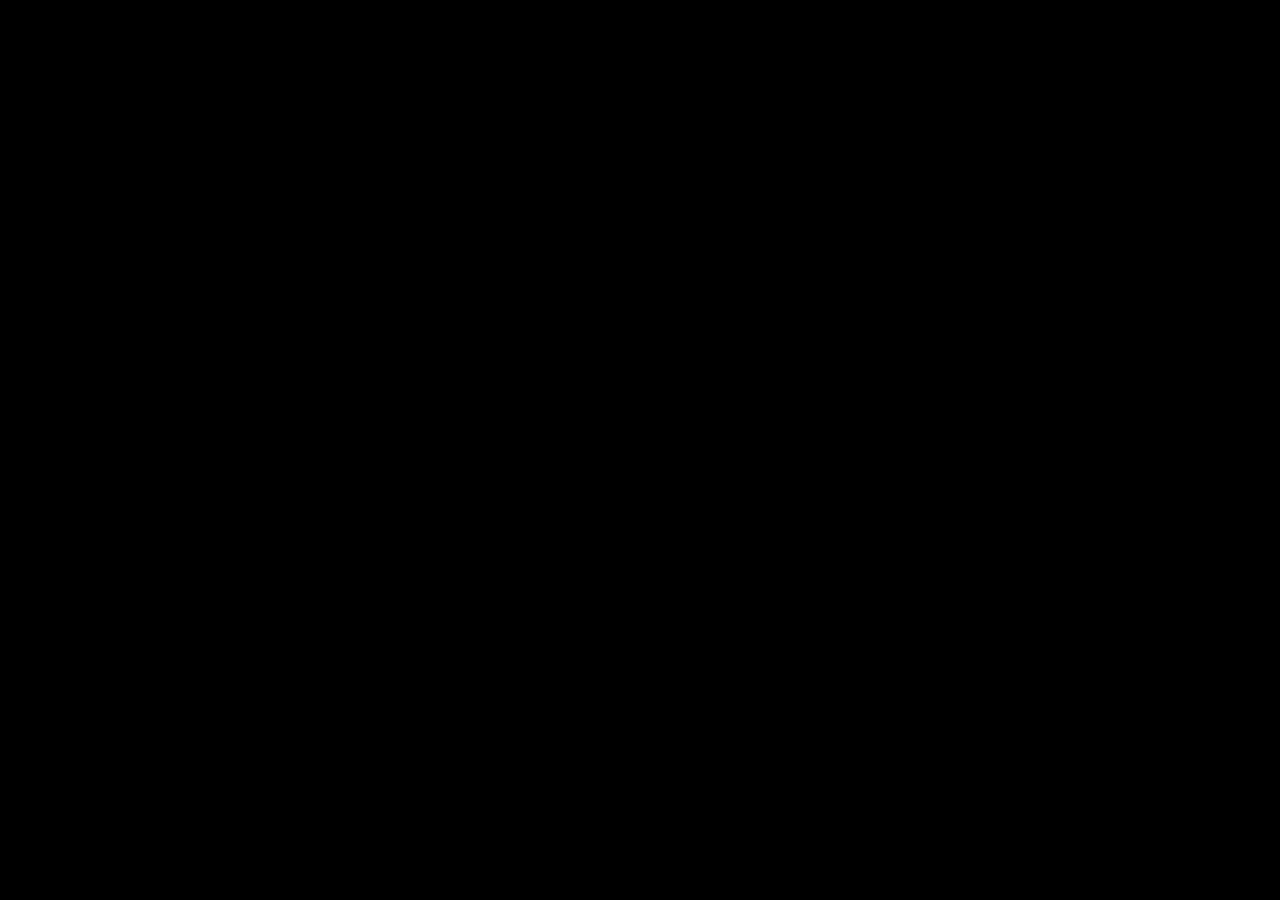
==== index.html @ 0ce422b0 "rework" ====
<head>
    <script src="/bower_components/angular/angular.min.js"></script>
    <script src="/bower_components/angular-route/angular-route.min.js"></script>
    <script src="/bower_components/jquery/dist/jquery.min.js"></script>
    <script src="/bower_components/jquery-backstretch/jquery.backstretch.min.js"></script>
    <script src="/js/app.js"></script>
    <script src="/js/services.js"></script>
    <script src="/js/controllers.js"></script>
    <script src="/js/directives.js"></script>
    <script src="/bower_components/swfobject/swfobject/src/swfobject.js"></script>
    <link rel="stylesheet" href="/css/style.css">
    <title ng-bind="title"></title>
</head>
<html ng-app="app">

<body>
<div ng-view>

</div>
</body>

</html>
---- css/style.css ----
@font-face
{
    font-family: 'Emulogic';
    font-style: normal;
    font-weight: 400;
    src: url('../fonts/emulogic.ttf');
}

.select-menu
{
    width: 32%;
    letter-spacing: 2px;
    font-family: "Emulogic", Helvetica, Arial, sans-serif;
    color: white;
    text-shadow: 2px 1px 0 black;
}

a.menu-element,
a.menu-element:visited
{
    color: #FFFFFF;
    text-decoration: none;
}

a.menu-element:hover,
a.menu-element:visited:hover
{
    text-decoration: underline;
}

a.back-button,
a.back-button:visited
{
    color: Orange;
    text-decoration: none;
}

a.back-button:hover,
a.back-button:visited:hover
{
    text-decoration: underline;
}

ul
{
    padding: 0;
}

li
{
    list-style-type: none;
}

.seagull
{
    position: absolute;
    width: 100px;
    z-index: 999;
}

.game-extended
{
    font-family: "Emulogic", Helvetica, Arial, sans-serif;
    color: white;

}

.game-extended .title
{
    margin: auto;
    text-align: center;
    padding-top: 35px;
    font-size: 35px;

}

.emulator-wrapper,
.loading-text,
.press-start-text
{
    margin: auto;
    text-align: center;
    padding-top: 5px;
}

.hidden
{
    opacity: 0;
}
.game-extended.active .press-start-text
{
    opacity: 0;
}
body
{
    background-color: #000000;
}

.game-extended.pause .emulator-wrapper,
.game-extended.pause #emulator
{
    width: 0 !important;
    height: 0 !important;
    overflow: hidden;
}

.game-extended.active .emulator-wrapper,
.game-extended.active #emulator
{
    min-height: 480px;
    min-width: 512px;
}
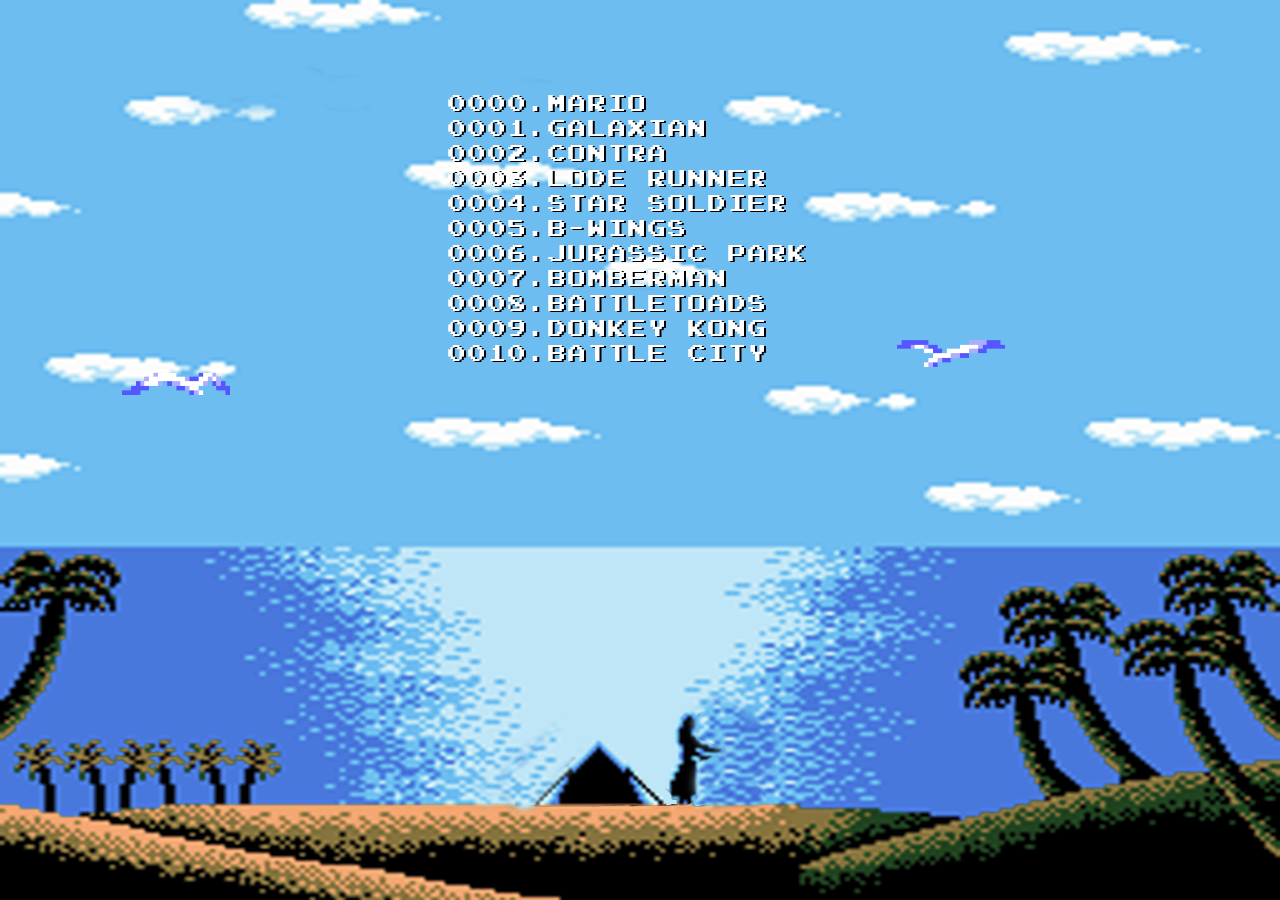
==== commit 808f21c0: "sup" ====
--- a/index.html
+++ b/index.html
@@ -1,13 +1,4 @@
 <head>
-    <script src="/bower_components/angular/angular.min.js"></script>
-    <script src="/bower_components/angular-route/angular-route.min.js"></script>
-    <script src="/bower_components/jquery/dist/jquery.min.js"></script>
-    <script src="/bower_components/jquery-backstretch/jquery.backstretch.min.js"></script>
-    <script src="/js/app.js"></script>
-    <script src="/js/services.js"></script>
-    <script src="/js/controllers.js"></script>
-    <script src="/js/directives.js"></script>
-    <script src="/bower_components/swfobject/swfobject/src/swfobject.js"></script>
     <link rel="stylesheet" href="/css/style.css">
     <title ng-bind="title"></title>
 </head>
@@ -20,3 +11,12 @@
 </body>
 
 </html>
+
+<script src="bower_components/angular/angular.min.js"></script>
+<script src="bower_components/angular-route/angular-route.min.js"></script>
+<script src="bower_components/jquery/dist/jquery.min.js"></script>
+<script src="js/app.js"></script>
+<script src="js/services.js"></script>
+<script src="js/controllers.js"></script>
+<script src="js/directives.js"></script>
+<script src="bower_components/swfobject/swfobject/src/swfobject.js"></script>
--- a/css/style.css
+++ b/css/style.css
@@ -6,7 +6,7 @@
     src: url('../fonts/emulogic.ttf');
 }
 
-.select-menu
+.main .select-menu
 {
     width: 32%;
     letter-spacing: 2px;
@@ -51,11 +51,24 @@
     list-style-type: none;
 }
 
-.seagull
+body
+{
+    background-color: black;
+}
+
+.background
 {
     position: absolute;
-    width: 100px;
-    z-index: 999;
+    left: 0;
+    top: 0;
+    height: 100%;
+    width: 100%;
+
+}
+
+.hidden
+{
+    opacity: 0
 }
 
 .game-extended
@@ -74,28 +87,17 @@
 
 }
 
-.emulator-wrapper,
-.loading-text,
-.press-start-text
+.game-extended .emulator-wrapper,
+.game-extended .loading-text,
+.game-extended .press-start-text
 {
     margin: auto;
     text-align: center;
     padding-top: 5px;
 }
 
-.hidden
-{
-    opacity: 0;
-}
-.game-extended.active .press-start-text
-{
-    opacity: 0;
-}
-body
-{
-    background-color: #000000;
-}
-
+.game-extended.loading .emulator-wrapper,
+.game-extended.loading #emulator,
 .game-extended.pause .emulator-wrapper,
 .game-extended.pause #emulator
 {
@@ -109,4 +111,21 @@
 {
     min-height: 480px;
     min-width: 512px;
-}+}
+
+.game-extended.active .loading-text,
+.game-extended.pause .loading-text
+{
+    opacity: 0;
+}
+
+.game-extended.loading .loading-text
+{
+    opacity: 1;
+}
+
+.game-extended.active .press-start-text,
+.game-extended.loading .press-start-text
+{
+    opacity: 0;
+}
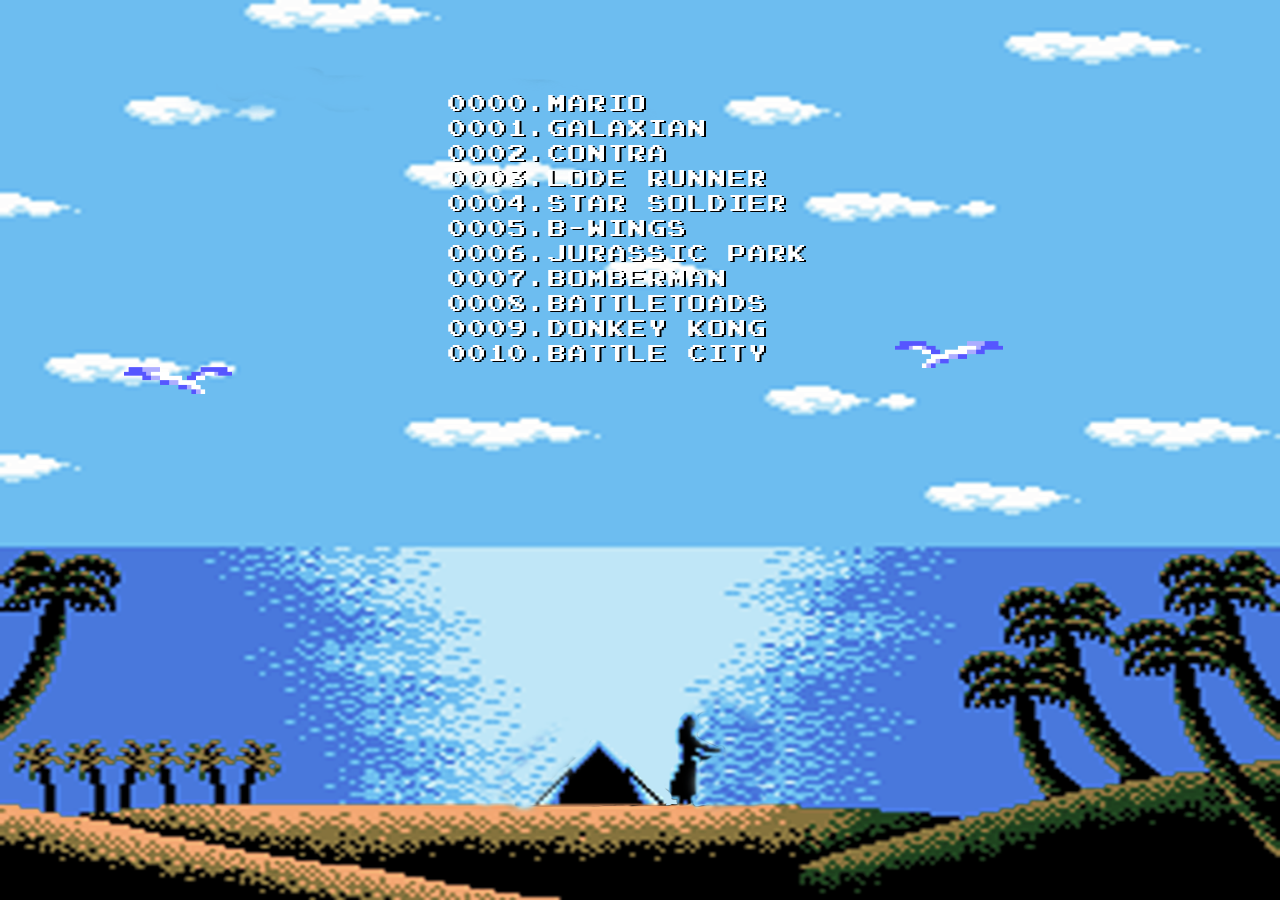
==== commit 3bf210a5: "sup" ====
--- a/index.html
+++ b/index.html
@@ -1,5 +1,5 @@
 <head>
-    <link rel="stylesheet" href="/css/style.css">
+    <link rel="stylesheet" href="css/style.css">
     <title ng-bind="title"></title>
 </head>
 <html ng-app="app">
